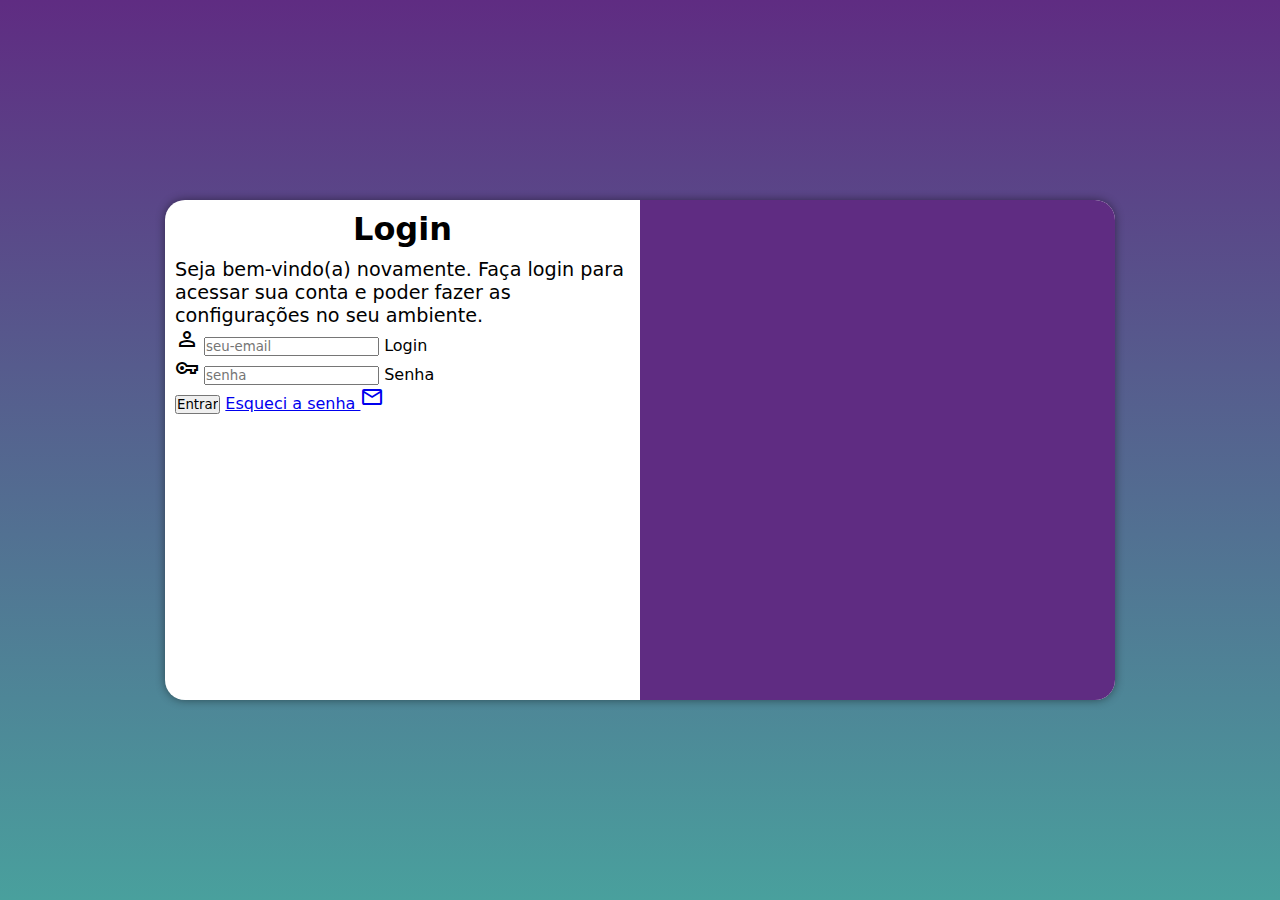
==== index.html @ beefcccc "AT form" ====
<!DOCTYPE html>
<html lang="pt-br">
<head>
    <meta charset="UTF-8">
    <meta name="viewport" content="width=device-width, initial-scale=1.0">
    <title>Login</title>
    <link rel="stylesheet" href="https://fonts.googleapis.com/css2?family=Material+Symbols+Outlined:opsz,wght,FILL,GRAD@24,400,0,0" />
    <link rel="stylesheet" href="estilos.css">
    <link rel="stylesheet" href="media-query .css">
</head>
<body>
<main>
    <section id="login">
        <div id="imagem">
            
        </div>
        <div id="formulario">
            <h1>Login</h1>
            <p>Seja bem-vindo(a) novamente. Faça login para acessar sua conta e poder fazer as configurações no seu ambiente.</p>
            <form action="login.php" method="post" autocomplete="on">
                <div class="campo">
                    <span class="material-symbols-outlined">
                        person
                        </span>
                    <input type="email" name="login" id="ilogin" placeholder="seu-email" autocomplete="email" required maxlength="30">
                    <label for="ilogin">Login</label>
                </div>
                <div class="campo">
                    <span class="material-symbols-outlined">
                        vpn_key
                        </span>
                    <input type="password" name="senha" id="isenha" placeholder="senha" autocomplete="current-password" required minlength="8" maxlength="20">
                    <label for="isenha">Senha</label>
                </div>
                <input type="submit" value="Entrar">
                <a href="esqueci.html">
                    Esqueci a senha <span class="material-symbols-outlined">
                        mail
                        </span>
                </a>
            </form>

        </div>

    </section>
</main>
    
</body>
</html>
---- estilos.css ----
@charset "UTF-8";

/*
    Paleta de cores
    Verde: #49a09d
    Lilás: #5f2c82
*/

* {
    font-family: system-ui, -apple-system, BlinkMacSystemFont, 'Segoe UI', Roboto, Oxygen, Ubuntu, Cantarell, 'Open Sans', 'Helvetica Neue', sans-serif;
    padding: 0px;
    margin: 0px;
    box-sizing: border-box;
}

body, html {
    background-color: #5f2c82;
    height: 100vh;
    width: 100wh;
}

main {
    position: relative;
    height: 100vh;
    width: 100vw;
}

section#login {
    position: absolute;
    top: 50%;
    left: 50%;
    transform: translate(-50%, -50%);
    overflow: hidden;

    background-color: white;
    width: 250px;
    height: 500px;
    border-radius: 20px;
    box-shadow: 0px 0px 10px rgb(0, 0, 0, 0.450);

    transition: width .3s, height .3s;
    transition-timing-function: ease;
}

section#login > div#imagem {
    display: block;
     background: #5f2c82 url(../projeto-login.2/imagens/metal.jpg) no-repeat;
     background-size: cover;
     background-position: left bottom;
     height: 200px;

}

section#login > div#formulario {
    display: block;
    padding: 10px;

}

div#formulario > h1 {
    text-align: center;
    margin-bottom: 10px;
}

div#formulario > p {
    font-size: 0.8em;
}
---- media-query .css ----
@charset "UTF-8";

/* Typical Device Breakpoints
------------------------------
Pequenas telas: até 600px
Celular: de 600px até 768px
Tablet: 768px até 992px
Desktop: 992px até 1200px
Grandes telas: acima de 1200px
*/

@media screen and (min-width:769px) and (max-width:992px) 
{
    body {
        background-image: linear-gradient(to top,#49a09d, #5f2c82);
    }
    section#login {
        width: 80vw;
    }
    section#login > div#imagem {
        float: left;
        width: 30%;
        height: 100% ;
    }
    section#login > div#formulario {
        float: right;
        width: 70%;
    }
    
}

@media screen  and (min-width:992px) 
{
    body {
        background-image: linear-gradient(to top,#49a09d, #5f2c82);} 
    section#login {
        width: 950px;
    }
    section#login > div#imagem {
        float: right;
        width: 50%;
        height: 100%;
    }
    section#login > div#formulario {
        float: left;
        width: 50%;
    }
    div#formulario > h1 {
       font-size: 2em;
    }
    div#formulario > p {
        font-size: 1.2em;
    }
}
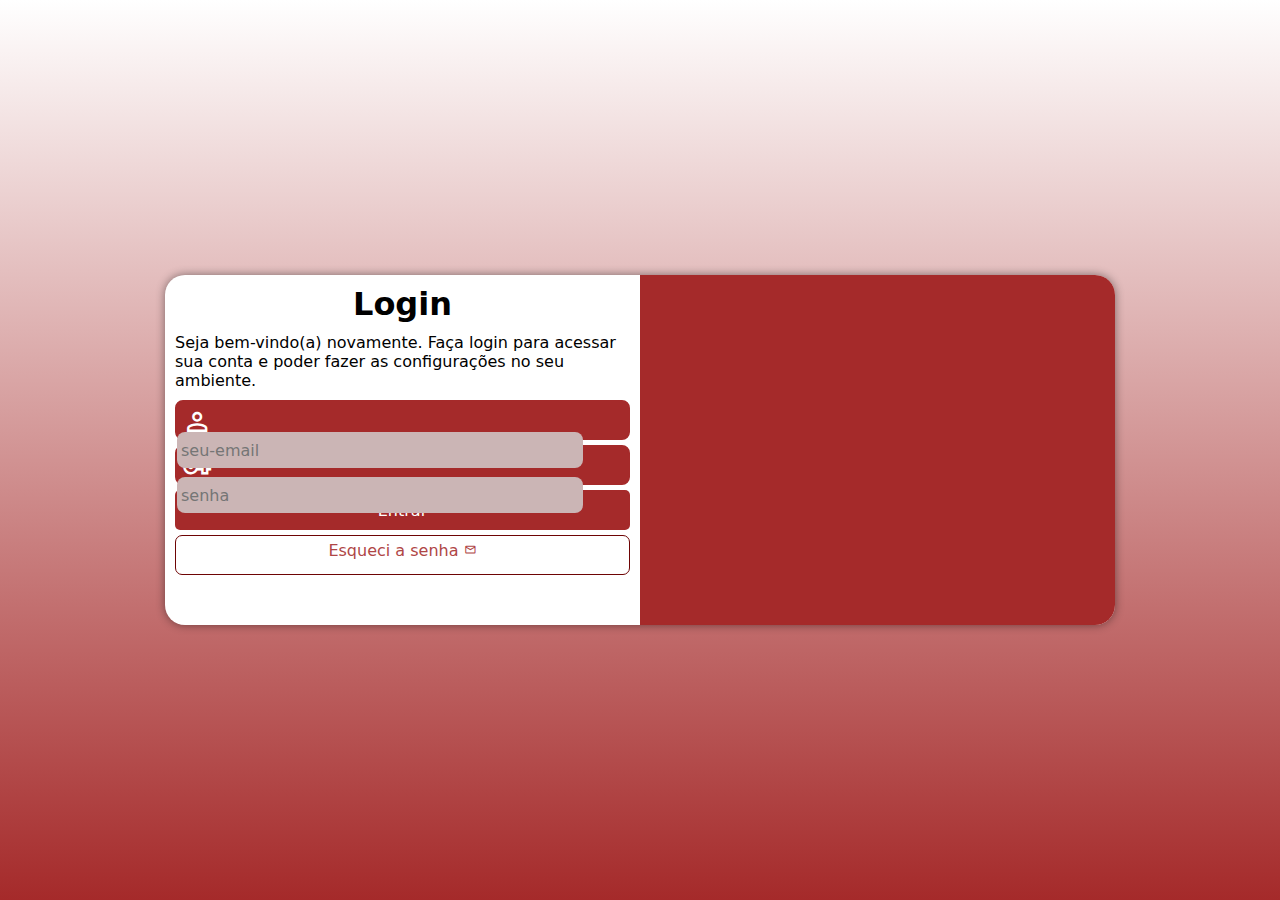
==== commit 5809cc8c: "NEW COR" ====
--- a/index.html
+++ b/index.html
@@ -33,8 +33,9 @@
                     <label for="isenha">Senha</label>
                 </div>
                 <input type="submit" value="Entrar">
-                <a href="esqueci.html">
-                    Esqueci a senha <span class="material-symbols-outlined">
+                <a href="esqueci.html" class="botao">
+                    Esqueci a senha 
+                    <span class="material-symbols-outlined">
                         mail
                         </span>
                 </a>
--- a/estilos.css
+++ b/estilos.css
@@ -14,9 +14,9 @@
 }
 
 body, html {
-    background-color: #5f2c82;
+    background-color: brown;
     height: 100vh;
-    width: 100wh;
+    width: 100vw;
 }
 
 main {
@@ -29,22 +29,22 @@
     position: absolute;
     top: 50%;
     left: 50%;
-    transform: translate(-50%, -50%);
     overflow: hidden;
 
     background-color: white;
     width: 250px;
-    height: 500px;
+    height: 515px;
     border-radius: 20px;
     box-shadow: 0px 0px 10px rgb(0, 0, 0, 0.450);
 
+    transform: translate(-50%, -50%);
     transition: width .3s, height .3s;
     transition-timing-function: ease;
 }
 
 section#login > div#imagem {
     display: block;
-     background: #5f2c82 url(../projeto-login.2/imagens/metal.jpg) no-repeat;
+     background: brown url(../projeto-login.2/imagens/img.jpg) no-repeat;
      background-size: cover;
      background-position: left bottom;
      height: 200px;
@@ -64,4 +64,82 @@
 
 div#formulario > p {
     font-size: 0.8em;
+}
+
+form > div.campo {
+    background-color: brown;
+    border: 2px solid brown;
+    display: block;
+    width: 100%;
+    height: 40px;
+    border-radius: 8px;
+    margin: 5px 0px;
+}
+
+div.campo > label {
+    display: none;
+}
+
+div.campo > span {
+    color: white;
+    font-size: 1.9em;
+    width: 40px;
+    padding: 5px;
+}
+
+div.campo > input {
+    background-color: rgb(203, 181, 181);
+    font-size: 1em;
+    width: calc(100% - 45px);
+    height: 100%;
+    border: 0px;
+    border-radius: 8px;
+    padding: 4px;
+    transform: translateY(-10px);
+}
+
+div.campo > input:focus-within {
+    background-color: white;
+    border: none;
+}
+
+form > input[type=submit] {
+    display: block;
+    font-size: 1em;
+    width: 100%;
+    height: 40px;
+    background-color: brown;
+    color: white;
+    border: none;
+    border-radius: 5px;
+    cursor: pointer;
+}
+
+form > input[type=submit]:hover {
+    background-color: brown;
+}
+
+form > a.botao {
+
+    display:block;
+    text-align: center;
+    font-size: 1em;
+    width: 100%;
+    height: 40px;
+    padding: 5px;
+    margin-top: 5px;
+    background-color: white;
+    color: rgb(175, 70, 70);
+    border: 1px solid rgb(110, 4, 4);
+    border-radius: 7px;
+    text-decoration: none;
+
+}
+
+form > a.botao:hover {
+    background-color: rgb(130, 7, 7);
+}
+
+form > a.botao > span {
+    font-size: 0.8em;
 }--- a/media-query .css
+++ b/media-query .css
@@ -12,10 +12,11 @@
 @media screen and (min-width:769px) and (max-width:992px) 
 {
     body {
-        background-image: linear-gradient(to top,#49a09d, #5f2c82);
+        background-image: linear-gradient(to top,brown, white);
     }
     section#login {
         width: 80vw;
+        height: 280px;
     }
     section#login > div#imagem {
         float: left;
@@ -32,9 +33,10 @@
 @media screen  and (min-width:992px) 
 {
     body {
-        background-image: linear-gradient(to top,#49a09d, #5f2c82);} 
+        background-image: linear-gradient(to top,brown, white);} 
     section#login {
         width: 950px;
+        height: 350px;
     }
     section#login > div#imagem {
         float: right;
@@ -49,6 +51,7 @@
        font-size: 2em;
     }
     div#formulario > p {
-        font-size: 1.2em;
+        font-size: 1em;
+        margin: 10px 0px;
     }
 }